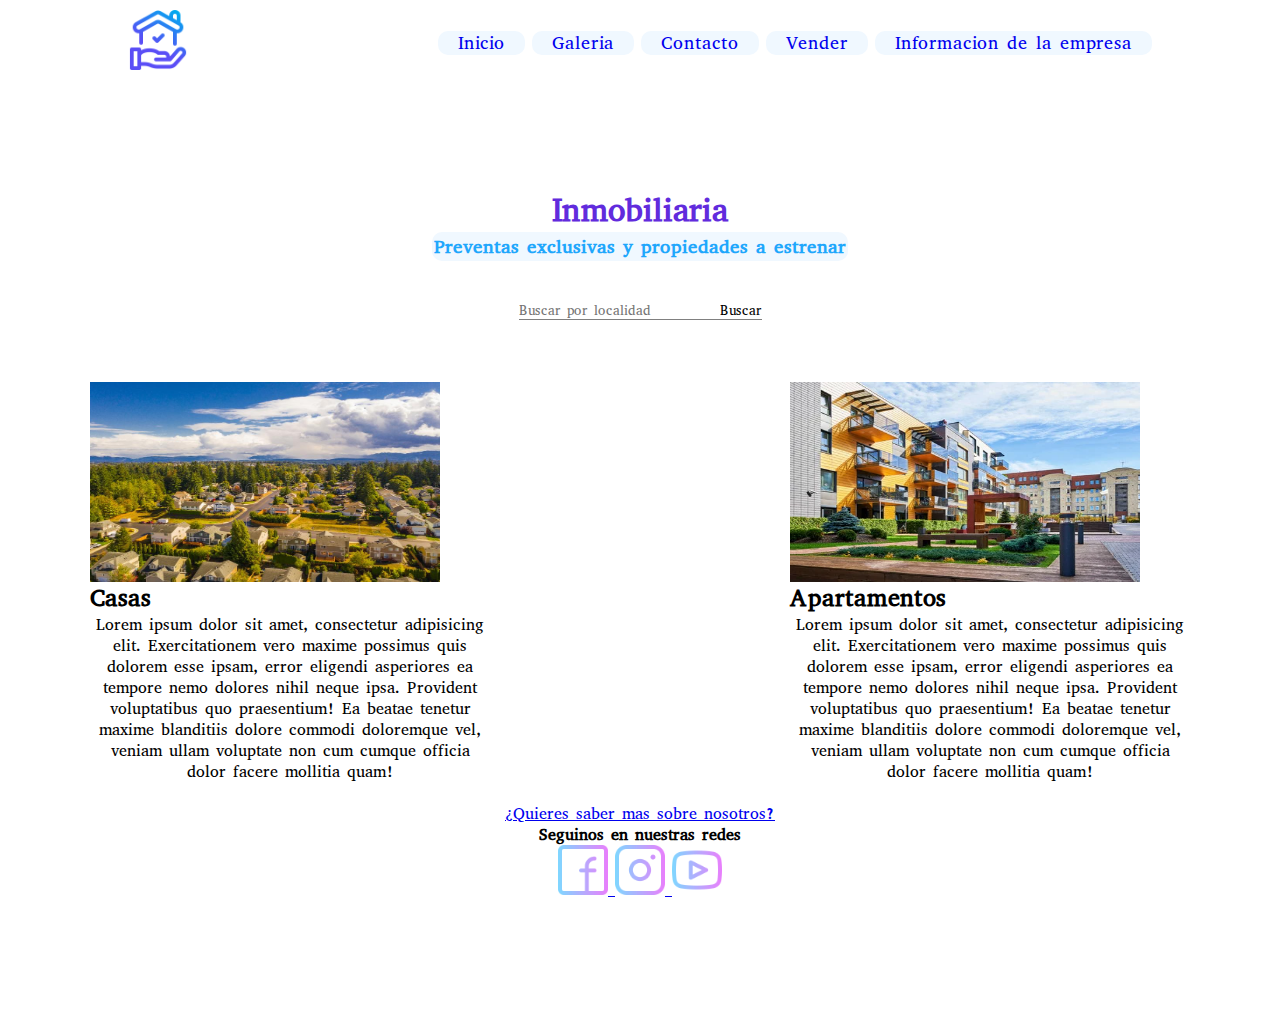
==== index.html @ edf4d6e3 "cambios en la galeria" ====
<!DOCTYPE html>
<html lang="en">

<head>
    <meta charset="UTF-8">
    <meta http-equiv="X-UA-Compatible" content="IE=edge">
    <meta name="viewport" content="width=device-width, initial-scale=1.0">
    <title>Inicio | Inmobiliaria</title>
    <link rel="shrtcut icon" href="./assets/imagenes/hogar.png">
    <link rel="stylesheet" href="./css/style.css">
    <link rel="stylesheet" href="https://cdnjs.cloudflare.com/ajax/libs/animate.css/3.7.2/animate.min.css">
</head>

<body>
    <div class="box">
        <header>
            <div class="logo">
                <img src="./assets/imagenes/agencia-inmobiliaria.png" alt="Logo de la marca">
            </div>
            <nav>
                <ul class="navbar">
                    <li><a href="./index.html">Inicio</a></li>
                    <li><a href="./pages/galeria.html">Galeria</a></li>
                    <li><a href="./pages/contacto.html">Contacto</a></li>
                    <li><a href="./pages/vender.html">Vender</a></li>
                    <li><a href="./pages/informacion.html">Informacion de la empresa</a></li>
                </ul>
            </nav>
        </header>
        <br>
        <main class="wow zoomIn">
            <h1>Inmobiliaria</h1>
            <section class="contenedor">
                <h3 class="wow zoomIn">Preventas exclusivas y propiedades a estrenar</h3>
                <br>
                <form class="">
                    <input type="text" placeholder="Buscar por localidad">
                    <input type="submit" value="Buscar">
                </form>
            </section>

            <section id="tarjetas">
                <div class="card">
                    <img src="./assets/imagenes/barrio.jpg" alt="Imagen de casas">
                    <h2>Casas</h2>
                    <p>Lorem ipsum dolor sit amet, consectetur adipisicing elit. Exercitationem vero maxime possimus
                        quis
                        dolorem esse ipsam, error eligendi asperiores ea tempore nemo dolores nihil neque ipsa.
                        Provident
                        voluptatibus quo praesentium! Ea beatae tenetur maxime blanditiis dolore commodi doloremque vel,
                        veniam ullam voluptate non cum cumque officia dolor facere mollitia quam!</p>
                </div>
                <br>
                <div class="card">
                    <img src="./assets/imagenes/complejoApartamentos.webp" alt="Imagen de edificio">
                    <h2>Apartamentos</h2>
                    <p>Lorem ipsum dolor sit amet, consectetur adipisicing elit. Exercitationem vero maxime possimus
                        quis
                        dolorem esse ipsam, error eligendi asperiores ea tempore nemo dolores nihil neque ipsa.
                        Provident
                        voluptatibus quo praesentium! Ea beatae tenetur maxime blanditiis dolore commodi doloremque vel,
                        veniam ullam voluptate non cum cumque officia dolor facere mollitia quam!</p>
                </div>
            </section>

        </main>

        <footer class="wow zoomIn">
            <section>
                <p><a href="./pages/informacion.html#informacion">¿Quieres saber mas sobre nosotros?</a></p>
                <h4>Seguinos en nuestras redes</h4>
                <div>
                    <a href="https://www.facebook.com/">
                        <img src="./assets/imagenes/facebook.png" width="50" alt="facebook logo">
                    </a>
                    <a href="https://www.instagram.com/">
                        <img src="./assets/imagenes/instagram.png" width="50" alt="instagram logo">
                    </a>
                    <a href="https://www.youtube.com/">
                        <img src="./assets/imagenes/youtube.png" width="50" alt="youtube logo">
                    </a>
                </div>
            </section>
        </footer>
    </div>

    <script src="./js/wow.min.js"></script>
    <script>new WOW().init();</script>
</body>

</html>
---- css/style.css ----
@import url('https://fonts.googleapis.com/css2?family=Abyssinica+SIL&display=swap');

* {
    box-sizing: border-box;
    margin: 0;
    padding: 0;
    font-family: 'Abyssinica SIL', sans-serif;
}

.box {
    width: 100%;
    display: grid;
    grid-template-areas: "encabezado     encabezado"
        "seccion        seccion"
        "pie            pie";
    grid-template-columns: 1fr;
    grid-template-rows: 1fr 10fr 1fr;
}

header {
    grid-area: encabezado;
    display: flex;
    justify-content: space-between;
    align-items: center;
    height: 85px;
    width: 100%;
    padding: 5px 10%;
}

header .logo {
    cursor: pointer;
}

header .logo img {
    height: 60px;
    width: auto;
    transition: all 05;
}

header .logo img:hover {
    transform: scale(1.2);
}

header .navbar {
    list-style: none;
}

header .navbar li {
    font-size: 18px;
    background-color: aliceblue;
    border-radius: 10px;
    font-family: 'Abyssinica SIL', sans-serif;
    display: inline-block;
    padding: 0 20px;
}

header .navbar li:hover {
    transform: scale(1.1);
    background-image: radial-gradient(lightblue, white);
}

header .navbar a {
    font-size: 500;
    text-decoration: none;
}

header .navbar li a:hover {
    color: black;
}

body {
    display: flex;
    background-image: url(../assets/imagenes/parque.jpg);
    background-size: 100%;
    background-repeat: no-repeat;
}

h1 {
    color: rgb(97, 43, 221);
}

h3 {
    background-color: aliceblue;
    border-radius: 10px;
    color: rgb(31, 167, 252);
    padding: 2px;
}

main {
    grid-area: seccion;
    display: flex;
    flex-direction: column;
    justify-content: center;
    align-items: center;
    height: 100%;
}

#tarjetas {
    display: flex;
    align-items: center;
    height: 500px;
    overflow: auto;
}

main section .card {
    display: flex;
    flex-direction: column;
    text-align: center;
    width: 400px;
    margin-left: 150px;
    margin-right: 150px;
    background: none;
    color: black;
}

section .card img {
    display: flex;
    align-items: center;
    width: 350px;
    height: 200px;
}

section .card h2 {
    text-align: left;
}

.contenedor {
    display: flex;
    flex-direction: column;
    align-items: center;
    width: 600px;
    height: 100px;
}

form {
    display: flex;
    justify-content: center;
    padding: 20px;
}

form input {
    background: none;
    border: none;
    outline: 0px;
    border-bottom: 1px solid grey;
}

form input:focus {
    color: white;
    border-bottom: 3px solid white;
    transition: all 0.3s ease;
}

.text-a textarea {
    background: none;
    border: none;
    outline: 0px;
    border: 1px solid grey;
}

.text-a label {
    margin-top: 0%;
}

.text-a textarea:focus {
    color: white;
    border: 3px solid white;
    transition: all 0.3s ease;

}

footer {
    grid-area: pie;
    list-style: none;
    text-align: center;
    justify-content: space-evenly;
    position: absolute;
    bottom: 0px;
    width: 100%;
}

.t-vender {
    text-align: center;
}

.t-contacto {
    text-align: center;
}

#informacion {
    margin: 5%;
    height: 700px;
    display: flex;
    flex-direction: column;
    align-items: center;
    justify-content: flex-start;
    overflow: auto;
}

.ubicacion {
    margin: 1%;
}
.card{
    width: 600px;
}

@media screen and (max-width: 1024px) {
    .box {
        grid-template-areas: "encabezado"
            "seccion"
            "pie";
        grid-template-columns: 1fr;
        grid-template-rows: 1fr 10fr 1fr;
    }

    body {
        background-image: url(../assets/imagenes/fondotablet.jpg);
        background-size: cover;
        height: 100%;
        position: relative;
        min-height: 100vh;
    }

    header {
        display: flex;
        flex-direction: column;
        align-items: center;
    }

    header .navbar {
        display: flex;
        width: 100%;
    }

    header .navbar li {
        display: flex;
        align-items: center;
        justify-content: center;
        margin: 1%;
    }

    section .card h2 {
        text-align: center;
    }

    form {
        display: flex;
        align-items: flex-start;
    }

    .contenedor {
        display: flex;
        flex-direction: column;
        align-items: center;
    }

    #tarjetas {
        display: flex;
        flex-direction: column;

    }

    .galeria {
        margin-left: 10%;
    }

    .t-galeria {
        margin-top: 5%;
    }

    .t-vender {
        text-align: center;
    }

    .t-contacto {
        text-align: center;
    }


    footer {
        display: flex;
        list-style: none;
        text-align: center;
        justify-content: space-evenly;
        margin-top: auto;
    }

}

@media screen and (max-width: 720px) {
    .box {
        grid-template-areas: "encabezado"
            "seccion"
            "pie";
        grid-template-columns: 1fr;
        grid-template-rows: 1fr 10fr 1fr;
    }

    body {
        background-image: url(../assets/imagenes/fondotablet.jpg);
        background-size: cover;
        height: 100%;
        position: relative;
        min-height: 100vh;
    }

    header {
        display: flex;
        flex-direction: column;
        align-items: center;
    }

    header .navbar {
        display: flex;
        width: 100%;
    }

    header .navbar li {
        display: flex;
        align-items: center;
        justify-content: center;
        margin: 1%;
    }

    section .card h2 {
        text-align: center;
    }

    form {
        display: flex;
        align-items: flex-start;
    }

    .contenedor {
        display: flex;
        flex-direction: column;
        align-items: center;
    }

    #tarjetas {
        display: flex;
        flex-direction: column;

    }

    .carousel-inner {
        width: 700px;
        height: auto;
    }

    .galeria {
        margin-left: 10%;
    }

    .t-galeria {
        margin-top: 5%;
    }

    .t-vender {
        text-align: center;
    }

    .t-contacto {
        text-align: center;
    }


    footer {
        display: flex;
        list-style: none;
        text-align: center;
        justify-content: space-evenly;
        margin-top: auto;
    }

}
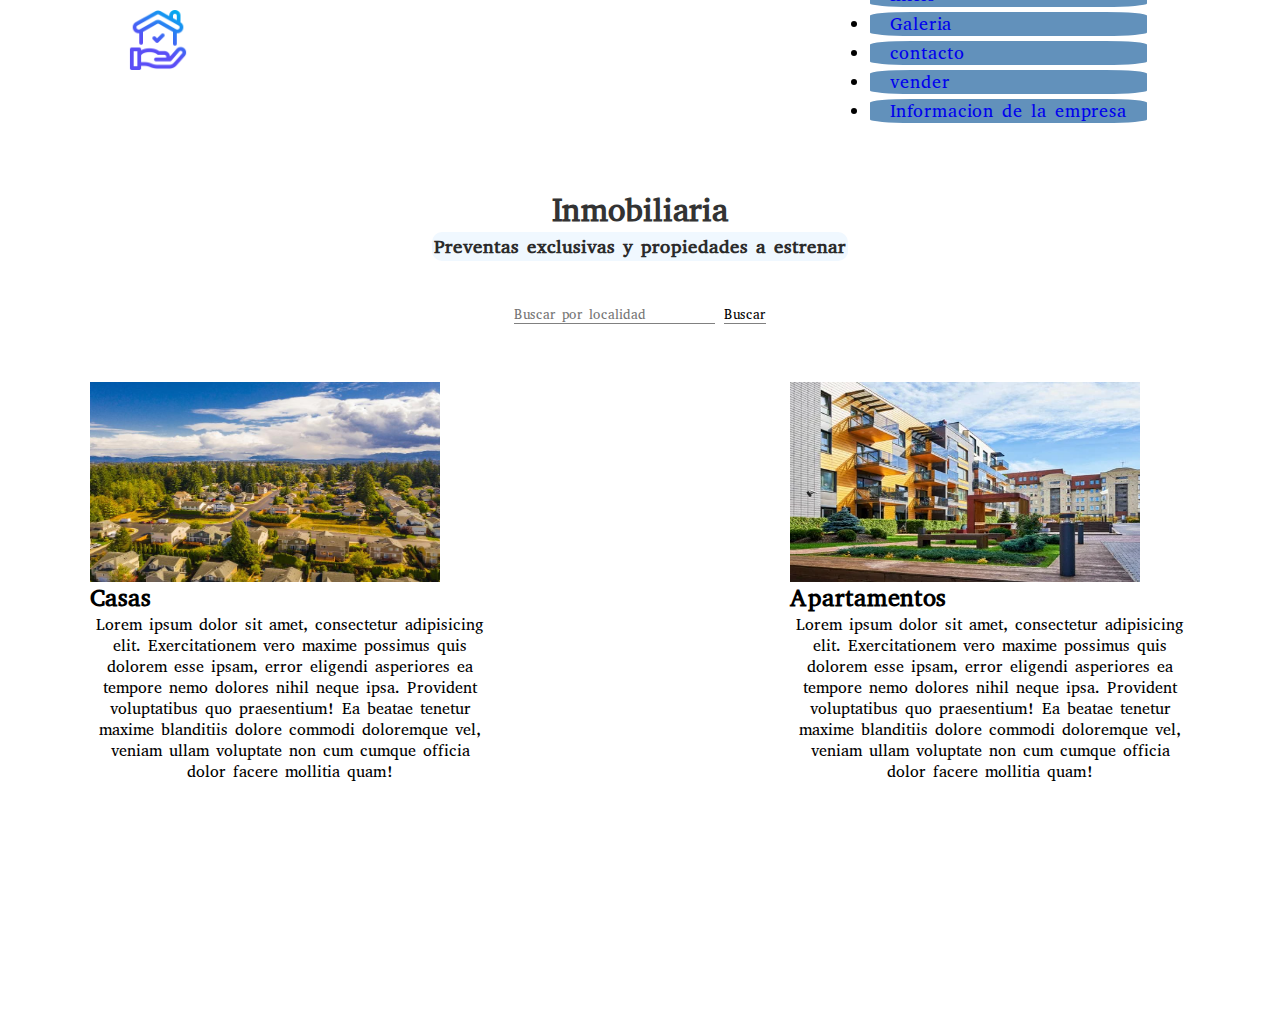
==== commit 706ce194: "boostrap navbar" ====
--- a/index.html
+++ b/index.html
@@ -2,90 +2,114 @@
 <html lang="en">
 
 <head>
-    <meta charset="UTF-8">
-    <meta http-equiv="X-UA-Compatible" content="IE=edge">
-    <meta name="viewport" content="width=device-width, initial-scale=1.0">
-    <title>Inicio | Inmobiliaria</title>
-    <link rel="shrtcut icon" href="./assets/imagenes/hogar.png">
-    <link rel="stylesheet" href="./css/style.css">
-    <link rel="stylesheet" href="https://cdnjs.cloudflare.com/ajax/libs/animate.css/3.7.2/animate.min.css">
+  <meta charset="UTF-8">
+  <meta http-equiv="X-UA-Compatible" content="IE=edge">
+  <meta name="viewport" content="width=device-width, initial-scale=1.0">
+  <title>Inicio | Inmobiliaria</title>
+  <link rel="shrtcut icon" href="./assets/imagenes/hogar.png">
+  <link href="https://cdn.jsdelivr.net/npm/bootstrap@5.2.2/dist/css/bootstrap.min.css" rel="stylesheet"
+    integrity="sha384-Zenh87qX5JnK2Jl0vWa8Ck2rdkQ2Bzep5IDxbcnCeuOxjzrPF/et3URy9Bv1WTRi" crossorigin="anonymous">
+  <link rel="stylesheet" href="https://cdnjs.cloudflare.com/ajax/libs/animate.css/3.7.2/animate.min.css">
+  <link rel="stylesheet" href="./css/style.css">
+
 </head>
 
 <body>
-    <div class="box">
-        <header>
-            <div class="logo">
-                <img src="./assets/imagenes/agencia-inmobiliaria.png" alt="Logo de la marca">
-            </div>
-            <nav>
-                <ul class="navbar">
-                    <li><a href="./index.html">Inicio</a></li>
-                    <li><a href="./pages/galeria.html">Galeria</a></li>
-                    <li><a href="./pages/contacto.html">Contacto</a></li>
-                    <li><a href="./pages/vender.html">Vender</a></li>
-                    <li><a href="./pages/informacion.html">Informacion de la empresa</a></li>
-                </ul>
-            </nav>
-        </header>
+  <div class="box">
+    <header>
+      <div class="logo">
+        <img src="./assets/imagenes/agencia-inmobiliaria.png" alt="Logo de la marca">
+      </div>
+      <nav class="navbar navbar-expand-lg">
+        <div class="container-fluid">
+          <button class="navbar-toggler" type="button" data-bs-toggle="collapse" data-bs-target="#navbarNav"
+            aria-controls="navbarNav" aria-expanded="false" aria-label="Toggle navigation">
+            <span class="navbar-toggler-icon"></span>
+          </button>
+          <div class="collapse navbar-collapse" id="navbarNav">
+            <ul class="navbar-nav">
+              <li class="nav-item">
+                <a class="nav-link active" aria-current="page" href="./index.html">Inicio</a>
+              </li>
+              <li class="nav-item">
+                <a class="nav-link" href="./pages/galeria.html">Galeria</a>
+              </li>
+              <li class="nav-item">
+                <a class="nav-link" href="./pages/contacto.html">contacto</a>
+              </li>
+              <li class="nav-item">
+                <a class="nav-link" href="./pages/vender.html">vender</a>
+              </li>
+              <li class="nav-item">
+                <a class="nav-link" href="./pages/informacion.html">Informacion de la empresa</a>
+              </li>
+            </ul>
+          </div>
+        </div>
+      </nav>
+    </header>
+    <br>
+    <main class="wow zoomIn">
+      <h1>Inmobiliaria</h1>
+      <section class="contenedor">
+        <h3 class="wow zoomIn">Preventas exclusivas y propiedades a estrenar</h3>
         <br>
-        <main class="wow zoomIn">
-            <h1>Inmobiliaria</h1>
-            <section class="contenedor">
-                <h3 class="wow zoomIn">Preventas exclusivas y propiedades a estrenar</h3>
-                <br>
-                <form class="">
-                    <input type="text" placeholder="Buscar por localidad">
-                    <input type="submit" value="Buscar">
-                </form>
-            </section>
+        <form class="">
+          <input type="text" placeholder="Buscar por localidad">
+          <input type="submit" value="Buscar">
+        </form>
+      </section>
 
-            <section id="tarjetas">
-                <div class="card">
-                    <img src="./assets/imagenes/barrio.jpg" alt="Imagen de casas">
-                    <h2>Casas</h2>
-                    <p>Lorem ipsum dolor sit amet, consectetur adipisicing elit. Exercitationem vero maxime possimus
-                        quis
-                        dolorem esse ipsam, error eligendi asperiores ea tempore nemo dolores nihil neque ipsa.
-                        Provident
-                        voluptatibus quo praesentium! Ea beatae tenetur maxime blanditiis dolore commodi doloremque vel,
-                        veniam ullam voluptate non cum cumque officia dolor facere mollitia quam!</p>
-                </div>
-                <br>
-                <div class="card">
-                    <img src="./assets/imagenes/complejoApartamentos.webp" alt="Imagen de edificio">
-                    <h2>Apartamentos</h2>
-                    <p>Lorem ipsum dolor sit amet, consectetur adipisicing elit. Exercitationem vero maxime possimus
-                        quis
-                        dolorem esse ipsam, error eligendi asperiores ea tempore nemo dolores nihil neque ipsa.
-                        Provident
-                        voluptatibus quo praesentium! Ea beatae tenetur maxime blanditiis dolore commodi doloremque vel,
-                        veniam ullam voluptate non cum cumque officia dolor facere mollitia quam!</p>
-                </div>
-            </section>
+      <section id="tarjetas">
+        <div class="card">
+          <img src="./assets/imagenes/barrio.jpg" alt="Imagen de casas">
+          <h2>Casas</h2>
+          <p>Lorem ipsum dolor sit amet, consectetur adipisicing elit. Exercitationem vero maxime possimus
+            quis
+            dolorem esse ipsam, error eligendi asperiores ea tempore nemo dolores nihil neque ipsa.
+            Provident
+            voluptatibus quo praesentium! Ea beatae tenetur maxime blanditiis dolore commodi doloremque vel,
+            veniam ullam voluptate non cum cumque officia dolor facere mollitia quam!</p>
+        </div>
+        <br>
+        <div class="card">
+          <img src="./assets/imagenes/complejoApartamentos.webp" alt="Imagen de edificio">
+          <h2>Apartamentos</h2>
+          <p>Lorem ipsum dolor sit amet, consectetur adipisicing elit. Exercitationem vero maxime possimus
+            quis
+            dolorem esse ipsam, error eligendi asperiores ea tempore nemo dolores nihil neque ipsa.
+            Provident
+            voluptatibus quo praesentium! Ea beatae tenetur maxime blanditiis dolore commodi doloremque vel,
+            veniam ullam voluptate non cum cumque officia dolor facere mollitia quam!</p>
+        </div>
+      </section>
 
-        </main>
+    </main>
 
-        <footer class="wow zoomIn">
-            <section>
-                <p><a href="./pages/informacion.html#informacion">¿Quieres saber mas sobre nosotros?</a></p>
-                <h4>Seguinos en nuestras redes</h4>
-                <div>
-                    <a href="https://www.facebook.com/">
-                        <img src="./assets/imagenes/facebook.png" width="50" alt="facebook logo">
-                    </a>
-                    <a href="https://www.instagram.com/">
-                        <img src="./assets/imagenes/instagram.png" width="50" alt="instagram logo">
-                    </a>
-                    <a href="https://www.youtube.com/">
-                        <img src="./assets/imagenes/youtube.png" width="50" alt="youtube logo">
-                    </a>
-                </div>
-            </section>
-        </footer>
-    </div>
+    <footer class="wow zoomIn">
+      <section class="redes">
+        <p><a href="./pages/informacion.html#informacion">¿Quieres saber mas sobre nosotros?</a></p>
+        <h4>Seguinos en nuestras redes</h4>
+        <div>
+          <a href="https://www.facebook.com/">
+            <img src="./assets/imagenes/facebook.png" width="50" alt="facebook logo">
+          </a>
+          <a href="https://www.instagram.com/">
+            <img src="./assets/imagenes/instagram.png" width="50" alt="instagram logo">
+          </a>
+          <a href="https://www.youtube.com/">
+            <img src="./assets/imagenes/youtube.png" width="50" alt="youtube logo">
+          </a>
+        </div>
+      </section>
+    </footer>
+  </div>
 
-    <script src="./js/wow.min.js"></script>
-    <script>new WOW().init();</script>
+  <script src="./js/wow.min.js"></script>
+  <script>new WOW().init();</script>
+  <script src="https://cdn.jsdelivr.net/npm/bootstrap@5.2.2/dist/js/bootstrap.bundle.min.js"
+    integrity="sha384-OERcA2EqjJCMA+/3y+gxIOqMEjwtxJY7qPCqsdltbNJuaOe923+mo//f6V8Qbsw3"
+    crossorigin="anonymous"></script>
 </body>
 
 </html>--- a/css/style.css
+++ b/css/style.css
@@ -43,14 +43,15 @@
 
 header .navbar {
     list-style: none;
+    background: none;
 }
 
 header .navbar li {
     font-size: 18px;
-    background-color: aliceblue;
-    border-radius: 10px;
+    background-color: rgb(98, 145, 187);
+    border-radius: 15%;
     font-family: 'Abyssinica SIL', sans-serif;
-    display: inline-block;
+    margin: 5px;
     padding: 0 20px;
 }
 
@@ -73,16 +74,17 @@
     background-image: url(../assets/imagenes/parque.jpg);
     background-size: 100%;
     background-repeat: no-repeat;
+    position: relative;
 }
 
 h1 {
-    color: rgb(97, 43, 221);
+    color: rgb(51, 51, 51);
 }
 
 h3 {
     background-color: aliceblue;
     border-radius: 10px;
-    color: rgb(31, 167, 252);
+    color: rgb(43, 43, 43);
     padding: 2px;
 }
 
@@ -133,6 +135,7 @@
 }
 
 form {
+    color: black;
     display: flex;
     justify-content: center;
     padding: 20px;
@@ -142,31 +145,43 @@
     background: none;
     border: none;
     outline: 0px;
+    margin: 2%;
     border-bottom: 1px solid grey;
 }
 
 form input:focus {
-    color: white;
+    color: rgb(41, 41, 41);
     border-bottom: 3px solid white;
     transition: all 0.3s ease;
 }
 
-.text-a textarea {
-    background: none;
-    border: none;
-    outline: 0px;
-    border: 1px solid grey;
-}
-
-.text-a label {
+.text-a {
+    background-color: rgb(145, 143, 143);
+    padding: 1em;
+    margin: 1em;
+    border-radius: 10px;
+    border: 2px solid transparent;
+    outline: none;
+    transition: all 0.2s;
+    opacity: 0.3;
+}
+
+.text-a:focus {
+    cursor: pointer;
+    background-color: rgb(218, 218, 218);
+
+}
+
+.text-a:focus {
+    cursor: text;
+    color: rgb(41, 41, 41);
+    background-color: white;
+    border-color: rgb(41, 41, 41);
+    opacity: 0.6;
+}
+
+.text-a .text-a label {
     margin-top: 0%;
-}
-
-.text-a textarea:focus {
-    color: white;
-    border: 3px solid white;
-    transition: all 0.3s ease;
-
 }
 
 footer {
@@ -200,7 +215,8 @@
 .ubicacion {
     margin: 1%;
 }
-.card{
+
+.card {
     width: 600px;
 }
 
@@ -244,6 +260,7 @@
     }
 
     form {
+        color:rgb(219, 218, 218) ;
         display: flex;
         align-items: flex-start;
     }
@@ -252,6 +269,7 @@
         display: flex;
         flex-direction: column;
         align-items: center;
+        margin: 3%;
     }
 
     #tarjetas {
@@ -270,10 +288,12 @@
 
     .t-vender {
         text-align: center;
+        margin-top: 5%;
     }
 
     .t-contacto {
         text-align: center;
+        margin-top: 7%;
     }
 
 
@@ -281,8 +301,9 @@
         display: flex;
         list-style: none;
         text-align: center;
-        justify-content: space-evenly;
+        justify-content: center;
         margin-top: auto;
+
     }
 
 }
@@ -321,26 +342,34 @@
         justify-content: center;
         margin: 1%;
     }
-
+    header .navbar ul{
+        background: rgba(207, 207, 207 .5);
+    }
+  
     section .card h2 {
         text-align: center;
     }
 
     form {
+        color: rgb(219, 218, 218);
         display: flex;
         align-items: flex-start;
     }
 
+    input{
+        margin: 2px;
+    }
+
     .contenedor {
         display: flex;
         flex-direction: column;
         align-items: center;
+        margin: 3%;
     }
 
     #tarjetas {
         display: flex;
         flex-direction: column;
-
     }
 
     .carousel-inner {
@@ -362,15 +391,16 @@
 
     .t-contacto {
         text-align: center;
-    }
-
+
+    }
 
     footer {
         display: flex;
         list-style: none;
         text-align: center;
-        justify-content: space-evenly;
         margin-top: auto;
-    }
-
+        position: absolute;
+        bottom: 0%;
+        width: 100%;
+    }
 }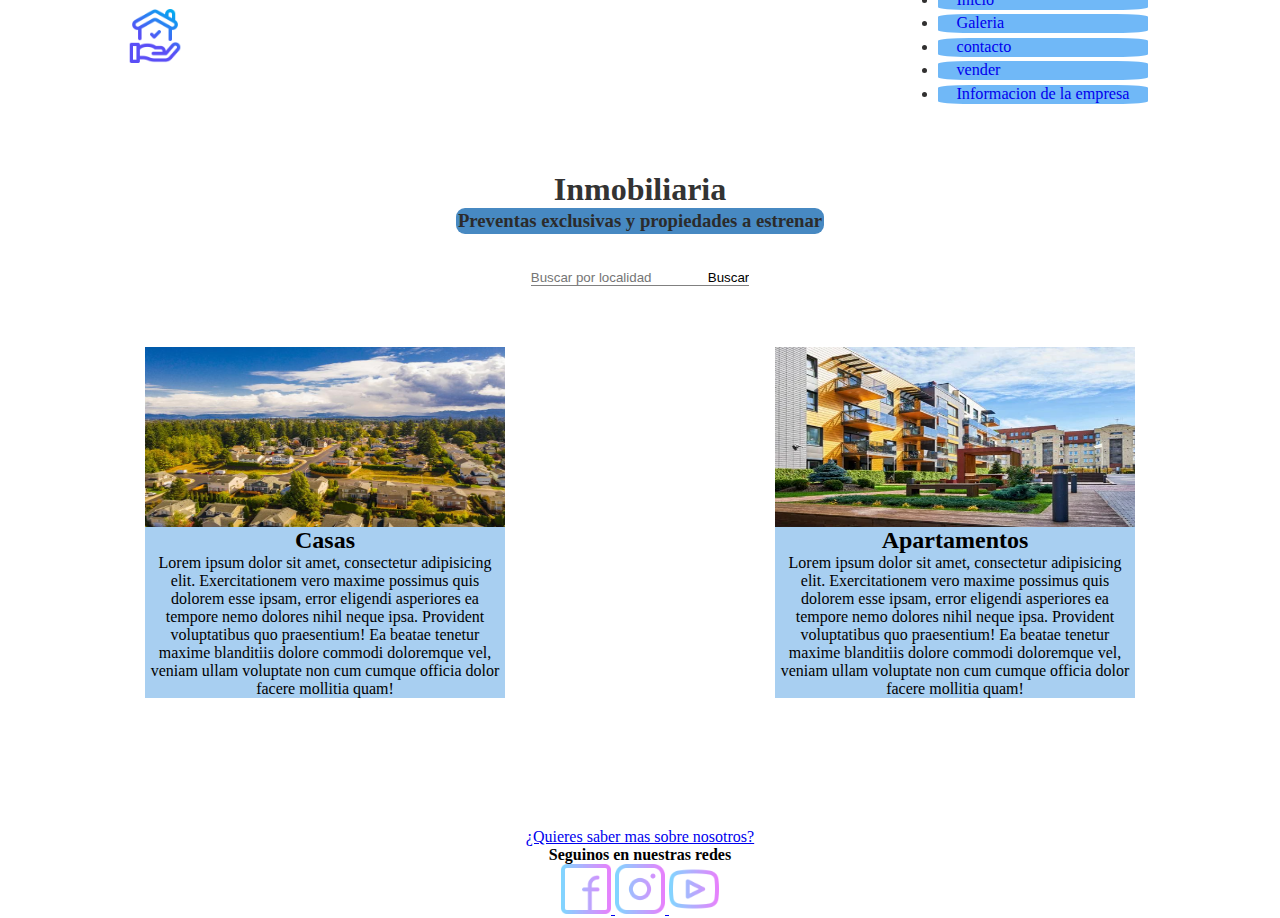
==== commit b7e4711a: "implemente sass" ====
--- a/index.html
+++ b/index.html
@@ -10,7 +10,7 @@
   <link href="https://cdn.jsdelivr.net/npm/bootstrap@5.2.2/dist/css/bootstrap.min.css" rel="stylesheet"
     integrity="sha384-Zenh87qX5JnK2Jl0vWa8Ck2rdkQ2Bzep5IDxbcnCeuOxjzrPF/et3URy9Bv1WTRi" crossorigin="anonymous">
   <link rel="stylesheet" href="https://cdnjs.cloudflare.com/ajax/libs/animate.css/3.7.2/animate.min.css">
-  <link rel="stylesheet" href="./css/style.css">
+  <link rel="stylesheet" href="./scss/style.css">
 
 </head>
 
@@ -60,7 +60,7 @@
         </form>
       </section>
 
-      <section id="tarjetas">
+      <section class="tarjetas">
         <div class="card">
           <img src="./assets/imagenes/barrio.jpg" alt="Imagen de casas">
           <h2>Casas</h2>
--- a/scss/style.css
+++ b/scss/style.css
@@ -0,0 +1,342 @@
+* {
+  margin: 0;
+  padding: 0;
+  box-sizing: border-box;
+}
+
+.box {
+  width: 100%;
+  display: grid;
+  grid-template-areas: "encabezado encabezado" "seccion    seccion" "pie         pie";
+  grid-template-columns: 1fr;
+  grid-template-rows: 1fr 10fr 1fr;
+}
+
+body {
+  display: flex;
+  background-image: url(../assets/imagenes/parque.jpg);
+  background-size: 100%;
+  background-repeat: no-repeat;
+  position: relative;
+}
+body header {
+  grid-area: encabezado;
+  display: flex;
+  justify-content: space-between;
+  align-items: center;
+  height: 8.5vh;
+  width: 100%;
+  padding: 0.5vh 10%;
+}
+body header .logo {
+  cursor: pointer;
+}
+body header img {
+  height: 6vh;
+  width: auto;
+  transition: all 5;
+}
+body header img:hover {
+  transform: scale(1.2);
+}
+body header .navbar {
+  list-style: none;
+  background: none;
+}
+body header li {
+  font-size: 1.8vh;
+  background-color: rgb(112, 184, 247);
+  color: rgb(49, 48, 48);
+  border-radius: 15%;
+  font-family: "abyssinica SIL", sasn-serif;
+  margin: 0.5vh;
+  padding: 0 2vh;
+}
+body header li:hover {
+  transform: scale(1.1);
+  background-image: radial-gradient(lightblue, white);
+}
+body header a {
+  font-size: 500;
+  text-decoration: none;
+}
+body header a:hover {
+  color: black;
+}
+body main {
+  grid-area: seccion;
+  display: flex;
+  flex-direction: column;
+  justify-content: center;
+  align-items: center;
+  height: 100%;
+}
+body main .tarjetas {
+  display: flex;
+  align-items: center;
+  height: 50vh;
+  overflow: auto;
+}
+body main .card {
+  display: flex;
+  flex-direction: column;
+  text-align: center;
+  width: 40vh;
+  margin-left: 15vh;
+  margin-right: 15vh;
+  background: none;
+  color: black;
+  outline: 0px;
+  border: none;
+  background-color: rgb(168, 207, 241);
+}
+body main img {
+  display: flex;
+  align-items: center;
+  width: 100%;
+  height: 20vh;
+}
+body main h1 {
+  color: rgb(51, 51, 51);
+}
+body main h3 {
+  background-color: rgb(71, 137, 194);
+  border-radius: 1vh;
+  color: rgb(43, 43, 43);
+  padding: 2px;
+}
+body main h2 {
+  text-align: center;
+}
+body main .contenedor {
+  display: flex;
+  flex-direction: column;
+  align-items: center;
+  width: 60vh;
+  height: 10vh;
+}
+body main form {
+  color: black;
+  display: flex;
+  justify-content: center;
+  padding: 2vh;
+}
+body main input {
+  background: none;
+  border: none;
+  outline: 0px;
+  margin-bottom: 8%;
+  border-bottom: 1px solid grey;
+}
+body main .enviar {
+  border: 3px solid rgb(71, 137, 194);
+  background-color: rgb(112, 184, 247);
+  border-radius: 1vh;
+}
+body main .enviar {
+  margin-left: 80%;
+}
+body main input:focus {
+  color: rgb(41, 41, 41);
+  border-bottom: 3px solid white;
+  transition: all 0.3s ease;
+}
+body main .text-a {
+  background-color: rgb(145, 143, 143);
+  padding: 1em;
+  margin: 1em;
+  border-radius: 1vh;
+  border: 2px solid transparent;
+  outline: none;
+  transition: all 0.2s;
+  opacity: 0.3;
+}
+body main .text-a label {
+  margin-top: 0%;
+}
+body main .text-a:focus {
+  cursor: text;
+  color: rgb(41, 41, 41);
+  background-color: white;
+  border-color: rgb(41, 41, 41);
+  opacity: 0.6;
+}
+body main .informacion {
+  display: flex;
+  flex-direction: column;
+  align-items: center;
+  justify-content: flex-start;
+  overflow: auto;
+  margin: 5%;
+  height: 70vh;
+}
+body main .ubicacion {
+  margin: 1%;
+}
+body main .t-vender {
+  text-align: center;
+}
+body main legend {
+  background-color: aliceblue;
+  border-radius: 1vh;
+}
+body main .t-contacto {
+  text-align: center;
+}
+body footer {
+  grid-area: pie;
+  list-style: none;
+  text-align: center;
+  justify-content: space-between;
+  position: absolute;
+  bottom: 0%;
+  width: 100%;
+  transition: 0.5s;
+}
+body footer:hover {
+  background-color: rgb(112, 184, 247);
+  border-top: 3px solid rgb(35, 82, 122);
+}
+
+@media screen and (max-width: 1024px) {
+  .box {
+    grid-template-areas: "encabezado   encabezado" "seccion  seccion" "pie   pie";
+    grid-template-columns: 1fr;
+    grid-template-rows: 1fr 10fr 1fr;
+  }
+  body {
+    background-image: url(../assets/imagenes/fondotablet.jpg);
+    background-size: cover;
+    height: 100%;
+    position: relative;
+    min-height: 100vh;
+  }
+  body header {
+    display: flex;
+    flex-direction: column;
+    align-items: center;
+  }
+  body header .navbar {
+    display: flex;
+    width: 100%;
+  }
+  body header li {
+    display: flex;
+    align-items: center;
+    justify-content: center;
+    margin: 1vh;
+  }
+  body h2 {
+    text-align: center;
+  }
+  body form {
+    color: rgb(219, 218, 218);
+    display: flex;
+    align-items: flex-start;
+  }
+  body label {
+    color: aliceblue;
+  }
+  body .contenedor {
+    display: flex;
+    flex-direction: column;
+    align-items: center;
+    margin: 3vh;
+  }
+  body .tarjetas {
+    display: flex;
+    flex-direction: column;
+  }
+  body .galeria {
+    margin-left: 4vh;
+  }
+  body .t-galeria {
+    margin-top: 4vh;
+  }
+  body .t-vender {
+    text-align: center;
+    margin-top: 5vh;
+  }
+  body .t-contacto {
+    text-align: center;
+    margin-top: 6vh;
+  }
+  body footer {
+    display: flex;
+    list-style: none;
+    text-align: center;
+    justify-content: center;
+    margin-top: auto;
+  }
+}
+@media screen and (max-width: 720px) {
+  .box {
+    grid-template-areas: "encabezado   encabezado" "seccion  seccion" "pie   pie";
+    grid-template-columns: 1fr;
+    grid-template-rows: 1fr 10fr 1fr;
+  }
+  body {
+    background-image: url(../assets/imagenes/fondotablet.jpg);
+    background-size: cover;
+    height: 100%;
+    position: relative;
+    min-height: 100vh;
+  }
+  body header {
+    display: flex;
+    flex-direction: column;
+    align-items: center;
+  }
+  body header .navbar {
+    display: flex;
+    width: 100%;
+  }
+  body header li {
+    display: flex;
+    align-items: center;
+    justify-content: center;
+    margin: 1vh;
+  }
+  body h2 {
+    text-align: center;
+  }
+  body form {
+    color: rgb(219, 218, 218);
+    display: flex;
+    align-items: flex-start;
+  }
+  body label {
+    color: aliceblue;
+  }
+  body .contenedor {
+    display: flex;
+    flex-direction: column;
+    align-items: center;
+    margin: 3vh;
+  }
+  body .tarjetas {
+    display: flex;
+    flex-direction: column;
+  }
+  body .galeria {
+    margin-left: 4vh;
+  }
+  body .t-galeria {
+    margin-top: 3vh;
+  }
+  body .t-vender {
+    text-align: center;
+    margin-top: 6vh;
+  }
+  body .t-contacto {
+    text-align: center;
+    margin-top: 6vh;
+  }
+  body footer {
+    display: flex;
+    list-style: none;
+    text-align: center;
+    justify-content: center;
+    margin-top: auto;
+  }
+}/*# sourceMappingURL=style.css.map */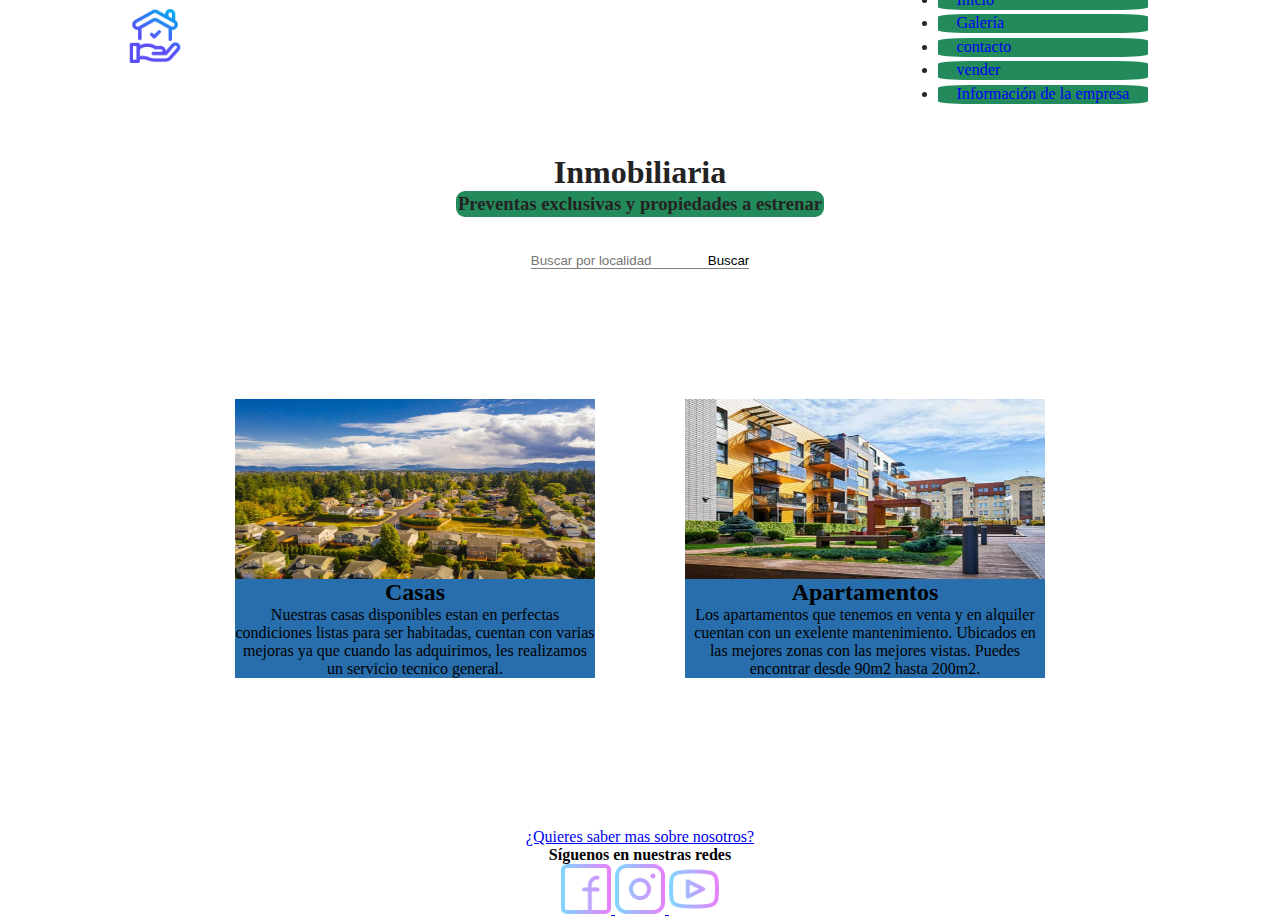
==== commit 30f86d15: "agrague sass" ====
--- a/index.html
+++ b/index.html
@@ -5,7 +5,9 @@
   <meta charset="UTF-8">
   <meta http-equiv="X-UA-Compatible" content="IE=edge">
   <meta name="viewport" content="width=device-width, initial-scale=1.0">
-  <title>Inicio | Inmobiliaria</title>
+  <meta name="description" content="Inmobiliaria La costa, Venta y alquiler de casas o apartamentos.">
+  <meta name="keywords" content="INMOBILIARIA, CASAS, APARTAMENTOS, VENTA, ALQUILER, LA COSTA">
+  <title>Inicio</title>
   <link rel="shrtcut icon" href="./assets/imagenes/hogar.png">
   <link href="https://cdn.jsdelivr.net/npm/bootstrap@5.2.2/dist/css/bootstrap.min.css" rel="stylesheet"
     integrity="sha384-Zenh87qX5JnK2Jl0vWa8Ck2rdkQ2Bzep5IDxbcnCeuOxjzrPF/et3URy9Bv1WTRi" crossorigin="anonymous">
@@ -20,6 +22,7 @@
       <div class="logo">
         <img src="./assets/imagenes/agencia-inmobiliaria.png" alt="Logo de la marca">
       </div>
+      <!--Barra de navegacion de bootstrap-->
       <nav class="navbar navbar-expand-lg">
         <div class="container-fluid">
           <button class="navbar-toggler" type="button" data-bs-toggle="collapse" data-bs-target="#navbarNav"
@@ -32,7 +35,7 @@
                 <a class="nav-link active" aria-current="page" href="./index.html">Inicio</a>
               </li>
               <li class="nav-item">
-                <a class="nav-link" href="./pages/galeria.html">Galeria</a>
+                <a class="nav-link" href="./pages/galeria.html">Galería</a>
               </li>
               <li class="nav-item">
                 <a class="nav-link" href="./pages/contacto.html">contacto</a>
@@ -41,7 +44,7 @@
                 <a class="nav-link" href="./pages/vender.html">vender</a>
               </li>
               <li class="nav-item">
-                <a class="nav-link" href="./pages/informacion.html">Informacion de la empresa</a>
+                <a class="nav-link" href="./pages/informacion.html">Información de la empresa</a>
               </li>
             </ul>
           </div>
@@ -64,23 +67,19 @@
         <div class="card">
           <img src="./assets/imagenes/barrio.jpg" alt="Imagen de casas">
           <h2>Casas</h2>
-          <p>Lorem ipsum dolor sit amet, consectetur adipisicing elit. Exercitationem vero maxime possimus
-            quis
-            dolorem esse ipsam, error eligendi asperiores ea tempore nemo dolores nihil neque ipsa.
-            Provident
-            voluptatibus quo praesentium! Ea beatae tenetur maxime blanditiis dolore commodi doloremque vel,
-            veniam ullam voluptate non cum cumque officia dolor facere mollitia quam!</p>
+          <p>Nuestras casas disponibles estan en perfectas condiciones
+            listas para ser habitadas, cuentan con varias mejoras ya que cuando las adquirimos, les realizamos un
+            servicio tecnico general.
+          </p>
         </div>
         <br>
         <div class="card">
           <img src="./assets/imagenes/complejoApartamentos.webp" alt="Imagen de edificio">
           <h2>Apartamentos</h2>
-          <p>Lorem ipsum dolor sit amet, consectetur adipisicing elit. Exercitationem vero maxime possimus
-            quis
-            dolorem esse ipsam, error eligendi asperiores ea tempore nemo dolores nihil neque ipsa.
-            Provident
-            voluptatibus quo praesentium! Ea beatae tenetur maxime blanditiis dolore commodi doloremque vel,
-            veniam ullam voluptate non cum cumque officia dolor facere mollitia quam!</p>
+          <p>Los apartamentos que tenemos en venta y en alquiler cuentan con un exelente mantenimiento.
+            Ubicados en las mejores zonas con las mejores vistas.
+            Puedes encontrar desde 90m2 hasta 200m2.
+          </p>
         </div>
       </section>
 
@@ -89,7 +88,7 @@
     <footer class="wow zoomIn">
       <section class="redes">
         <p><a href="./pages/informacion.html#informacion">¿Quieres saber mas sobre nosotros?</a></p>
-        <h4>Seguinos en nuestras redes</h4>
+        <h4>Síguenos en nuestras redes</h4>
         <div>
           <a href="https://www.facebook.com/">
             <img src="./assets/imagenes/facebook.png" width="50" alt="facebook logo">
--- a/scss/style.css
+++ b/scss/style.css
@@ -10,6 +10,7 @@
   grid-template-areas: "encabezado encabezado" "seccion    seccion" "pie         pie";
   grid-template-columns: 1fr;
   grid-template-rows: 1fr 10fr 1fr;
+  overflow-x: hidden;
 }
 
 body {
@@ -45,8 +46,8 @@
 }
 body header li {
   font-size: 1.8vh;
-  background-color: rgb(112, 184, 247);
-  color: rgb(49, 48, 48);
+  background-color: rgb(35, 139, 91);
+  color: rgb(36, 35, 35);
   border-radius: 15%;
   font-family: "abyssinica SIL", sasn-serif;
   margin: 0.5vh;
@@ -82,13 +83,13 @@
   flex-direction: column;
   text-align: center;
   width: 40vh;
-  margin-left: 15vh;
-  margin-right: 15vh;
+  margin-left: 5vh;
+  margin-right: 5vh;
   background: none;
   color: black;
   outline: 0px;
   border: none;
-  background-color: rgb(168, 207, 241);
+  background-color: rgb(40, 110, 172);
 }
 body main img {
   display: flex;
@@ -97,26 +98,19 @@
   height: 20vh;
 }
 body main h1 {
-  color: rgb(51, 51, 51);
+  color: rgb(36, 35, 35);
 }
 body main h3 {
-  background-color: rgb(71, 137, 194);
+  background-color: rgb(35, 139, 91);
   border-radius: 1vh;
-  color: rgb(43, 43, 43);
+  color: rgb(36, 35, 35);
   padding: 2px;
 }
 body main h2 {
   text-align: center;
 }
-body main .contenedor {
-  display: flex;
-  flex-direction: column;
-  align-items: center;
-  width: 60vh;
-  height: 10vh;
-}
 body main form {
-  color: black;
+  color: rgb(36, 35, 35);
   display: flex;
   justify-content: center;
   padding: 2vh;
@@ -129,16 +123,15 @@
   border-bottom: 1px solid grey;
 }
 body main .enviar {
-  border: 3px solid rgb(71, 137, 194);
-  background-color: rgb(112, 184, 247);
+  padding: 1vh;
+  border: 3px solid rgb(40, 110, 172);
+  background-color: rgb(35, 139, 91);
   border-radius: 1vh;
-}
-body main .enviar {
-  margin-left: 80%;
+  margin-left: 75%;
 }
 body main input:focus {
-  color: rgb(41, 41, 41);
-  border-bottom: 3px solid white;
+  color: rgb(36, 35, 35);
+  border-bottom: 3px solid rgb(40, 110, 172);
   transition: all 0.3s ease;
 }
 body main .text-a {
@@ -146,7 +139,7 @@
   padding: 1em;
   margin: 1em;
   border-radius: 1vh;
-  border: 2px solid transparent;
+  border: 2px solid black;
   outline: none;
   transition: all 0.2s;
   opacity: 0.3;
@@ -156,7 +149,7 @@
 }
 body main .text-a:focus {
   cursor: text;
-  color: rgb(41, 41, 41);
+  color: rgb(36, 35, 35);
   background-color: white;
   border-color: rgb(41, 41, 41);
   opacity: 0.6;
@@ -170,6 +163,12 @@
   margin: 5%;
   height: 70vh;
 }
+body main .informacion p {
+  font-size: 2vh;
+  color: black;
+  background-color: rgb(35, 139, 91);
+  border-radius: 1vh;
+}
 body main .ubicacion {
   margin: 1%;
 }
@@ -185,6 +184,7 @@
 }
 body footer {
   grid-area: pie;
+  background-color: none;
   list-style: none;
   text-align: center;
   justify-content: space-between;
@@ -194,8 +194,8 @@
   transition: 0.5s;
 }
 body footer:hover {
-  background-color: rgb(112, 184, 247);
-  border-top: 3px solid rgb(35, 82, 122);
+  background-color: rgb(35, 139, 91);
+  border-top: 3px solid rgb(40, 110, 172);
 }
 
 @media screen and (max-width: 1024px) {
@@ -210,6 +210,7 @@
     height: 100%;
     position: relative;
     min-height: 100vh;
+    overflow-x: hidden;
   }
   body header {
     display: flex;
@@ -226,23 +227,26 @@
     justify-content: center;
     margin: 1vh;
   }
+  body main {
+    grid-area: seccion;
+    display: flex;
+    flex-direction: column;
+    justify-content: center;
+    align-items: center;
+    height: 100%;
+    overflow-x: hidden;
+  }
   body h2 {
     text-align: center;
   }
   body form {
-    color: rgb(219, 218, 218);
+    color: aliceblue;
     display: flex;
     align-items: flex-start;
   }
   body label {
     color: aliceblue;
   }
-  body .contenedor {
-    display: flex;
-    flex-direction: column;
-    align-items: center;
-    margin: 3vh;
-  }
   body .tarjetas {
     display: flex;
     flex-direction: column;
@@ -262,16 +266,17 @@
     margin-top: 6vh;
   }
   body footer {
+    grid-area: pie;
     display: flex;
     list-style: none;
     text-align: center;
     justify-content: center;
-    margin-top: auto;
+    margin-top: 2vh;
   }
 }
 @media screen and (max-width: 720px) {
   .box {
-    grid-template-areas: "encabezado   encabezado" "seccion  seccion" "pie   pie";
+    grid-template-areas: "encabezado" "seccion" "pie";
     grid-template-columns: 1fr;
     grid-template-rows: 1fr 10fr 1fr;
   }
@@ -279,10 +284,93 @@
     background-image: url(../assets/imagenes/fondotablet.jpg);
     background-size: cover;
     height: 100%;
+    min-height: 100vh;
+    overflow-x: hidden;
+  }
+  body header {
+    grid-area: encabezado;
+    display: flex;
+    flex-direction: column;
+    align-items: center;
+  }
+  body header .navbar {
+    display: flex;
+    width: 100%;
+  }
+  body header .navbar:hover {
+    background-color: rgba(40, 111, 172, 0.753);
+    border-radius: 1vh;
+    z-index: 1;
+  }
+  body header li {
+    display: flex;
+    align-items: center;
+    justify-content: center;
+    margin: 1vh;
+    z-index: 1;
+  }
+  body main {
+    grid-area: seccion;
+    display: flex;
+    flex-direction: column;
+    justify-content: center;
+    align-items: center;
+    height: 100%;
+  }
+  body h2 {
+    text-align: center;
+  }
+  body form {
+    color: rgb(219, 218, 218);
+    display: flex;
+    align-items: flex-start;
+  }
+  body label {
+    color: aliceblue;
+  }
+  body .tarjetas {
+    display: flex;
+    flex-direction: column;
+  }
+  body .galeria {
+    margin-left: 4vh;
+  }
+  body .t-galeria {
+    margin-top: 3vh;
+  }
+  body .t-vender {
+    text-align: center;
+    margin-top: 6vh;
+  }
+  body .t-contacto {
+    text-align: center;
+    margin-top: 6vh;
+  }
+  body footer {
+    grid-area: pie;
+    display: flex;
+    list-style: none;
+    text-align: center;
+    justify-content: center;
+    margin-top: auto;
+  }
+}
+@media screen and (max-width: 480px) {
+  .box {
+    grid-template-areas: "encabezado" "seccion" "pie";
+    grid-template-columns: 1fr;
+    grid-template-rows: 1fr 10fr 1fr;
+  }
+  body {
+    background-image: url(../assets/imagenes/fondotablet.jpg);
+    background-size: cover;
+    height: 100%;
     position: relative;
     min-height: 100vh;
+    overflow-x: hidden;
   }
   body header {
+    grid-area: encabezado;
     display: flex;
     flex-direction: column;
     align-items: center;
@@ -296,6 +384,16 @@
     align-items: center;
     justify-content: center;
     margin: 1vh;
+    z-index: 10;
+  }
+  body main {
+    grid-area: seccion;
+    display: flex;
+    flex-direction: column;
+    justify-content: center;
+    align-items: center;
+    height: 100%;
+    overflow-x: hidden;
   }
   body h2 {
     text-align: center;
@@ -308,12 +406,6 @@
   body label {
     color: aliceblue;
   }
-  body .contenedor {
-    display: flex;
-    flex-direction: column;
-    align-items: center;
-    margin: 3vh;
-  }
   body .tarjetas {
     display: flex;
     flex-direction: column;
@@ -333,10 +425,13 @@
     margin-top: 6vh;
   }
   body footer {
+    grid-area: pie;
     display: flex;
     list-style: none;
     text-align: center;
     justify-content: center;
     margin-top: auto;
+    position: absolute;
+    bottom: 0%;
   }
 }/*# sourceMappingURL=style.css.map */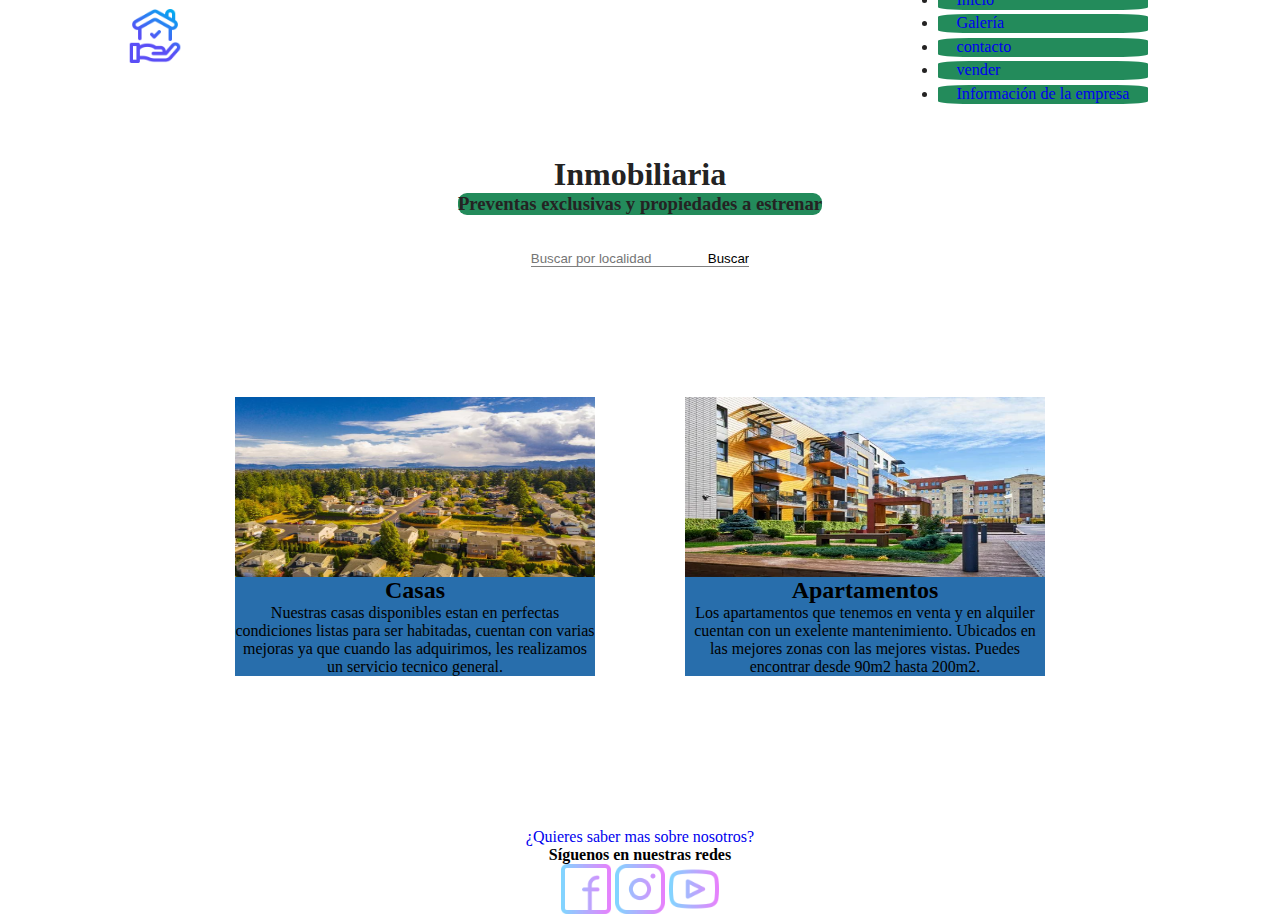
==== commit 95eeff9f: "ultima actualizacion antes de la 3ra preentrega" ====
--- a/index.html
+++ b/index.html
@@ -84,7 +84,8 @@
       </section>
 
     </main>
-
+    <br>
+    <br>
     <footer class="wow zoomIn">
       <section class="redes">
         <p><a href="./pages/informacion.html#informacion">¿Quieres saber mas sobre nosotros?</a></p>
--- a/scss/style.css
+++ b/scss/style.css
@@ -10,12 +10,12 @@
   grid-template-areas: "encabezado encabezado" "seccion    seccion" "pie         pie";
   grid-template-columns: 1fr;
   grid-template-rows: 1fr 10fr 1fr;
-  overflow-x: hidden;
 }
 
 body {
   display: flex;
   background-image: url(../assets/imagenes/parque.jpg);
+  background-size: cover;
   background-size: 100%;
   background-repeat: no-repeat;
   position: relative;
@@ -57,14 +57,15 @@
   transform: scale(1.1);
   background-image: radial-gradient(lightblue, white);
 }
-body header a {
+body a {
   font-size: 500;
   text-decoration: none;
 }
-body header a:hover {
+body a:hover {
   color: black;
 }
-body main {
+
+main {
   grid-area: seccion;
   display: flex;
   flex-direction: column;
@@ -72,13 +73,13 @@
   align-items: center;
   height: 100%;
 }
-body main .tarjetas {
+main .tarjetas {
   display: flex;
   align-items: center;
   height: 50vh;
   overflow: auto;
 }
-body main .card {
+main .card {
   display: flex;
   flex-direction: column;
   text-align: center;
@@ -91,50 +92,49 @@
   border: none;
   background-color: rgb(40, 110, 172);
 }
-body main img {
+main img {
   display: flex;
   align-items: center;
   width: 100%;
   height: 20vh;
 }
-body main h1 {
-  color: rgb(36, 35, 35);
-}
-body main h3 {
+main h1 {
+  color: rgb(36, 35, 35);
+}
+main h3 {
   background-color: rgb(35, 139, 91);
   border-radius: 1vh;
   color: rgb(36, 35, 35);
-  padding: 2px;
-}
-body main h2 {
+}
+main h2 {
   text-align: center;
 }
-body main form {
+main form {
   color: rgb(36, 35, 35);
   display: flex;
   justify-content: center;
   padding: 2vh;
 }
-body main input {
+main input {
   background: none;
   border: none;
   outline: 0px;
   margin-bottom: 8%;
   border-bottom: 1px solid grey;
 }
-body main .enviar {
+main .enviar {
   padding: 1vh;
   border: 3px solid rgb(40, 110, 172);
   background-color: rgb(35, 139, 91);
   border-radius: 1vh;
   margin-left: 75%;
 }
-body main input:focus {
+main input:focus {
   color: rgb(36, 35, 35);
   border-bottom: 3px solid rgb(40, 110, 172);
   transition: all 0.3s ease;
 }
-body main .text-a {
+main .text-a {
   background-color: rgb(145, 143, 143);
   padding: 1em;
   margin: 1em;
@@ -144,17 +144,17 @@
   transition: all 0.2s;
   opacity: 0.3;
 }
-body main .text-a label {
+main .text-a label {
   margin-top: 0%;
 }
-body main .text-a:focus {
+main .text-a:focus {
   cursor: text;
   color: rgb(36, 35, 35);
   background-color: white;
   border-color: rgb(41, 41, 41);
   opacity: 0.6;
 }
-body main .informacion {
+main .informacion {
   display: flex;
   flex-direction: column;
   align-items: center;
@@ -163,26 +163,27 @@
   margin: 5%;
   height: 70vh;
 }
-body main .informacion p {
+main .informacion p {
   font-size: 2vh;
   color: black;
   background-color: rgb(35, 139, 91);
   border-radius: 1vh;
 }
-body main .ubicacion {
+main .ubicacion {
   margin: 1%;
 }
-body main .t-vender {
+main .t-vender {
   text-align: center;
 }
-body main legend {
+main legend {
   background-color: aliceblue;
   border-radius: 1vh;
 }
-body main .t-contacto {
+main .t-contacto {
   text-align: center;
 }
-body footer {
+
+footer {
   grid-area: pie;
   background-color: none;
   list-style: none;
@@ -193,7 +194,8 @@
   width: 100%;
   transition: 0.5s;
 }
-body footer:hover {
+
+footer:hover {
   background-color: rgb(35, 139, 91);
   border-top: 3px solid rgb(40, 110, 172);
 }
@@ -206,11 +208,9 @@
   }
   body {
     background-image: url(../assets/imagenes/fondotablet.jpg);
-    background-size: cover;
     height: 100%;
     position: relative;
     min-height: 100vh;
-    overflow-x: hidden;
   }
   body header {
     display: flex;
@@ -221,57 +221,56 @@
     display: flex;
     width: 100%;
   }
+  body header ul {
+    margin-left: 7vh;
+  }
   body header li {
     display: flex;
     align-items: center;
     justify-content: center;
     margin: 1vh;
   }
-  body main {
+  main {
     grid-area: seccion;
     display: flex;
     flex-direction: column;
     justify-content: center;
     align-items: center;
     height: 100%;
-    overflow-x: hidden;
-  }
-  body h2 {
-    text-align: center;
-  }
-  body form {
+  }
+  h2 {
+    text-align: center;
+  }
+  form {
     color: aliceblue;
     display: flex;
     align-items: flex-start;
   }
-  body label {
+  label {
     color: aliceblue;
   }
-  body .tarjetas {
-    display: flex;
-    flex-direction: column;
-  }
-  body .galeria {
+  .tarjetas {
+    display: flex;
+    flex-direction: column;
+    margin-bottom: 2vh;
+  }
+  .galeria {
     margin-left: 4vh;
   }
-  body .t-galeria {
-    margin-top: 4vh;
-  }
-  body .t-vender {
+  .t-vender {
     text-align: center;
     margin-top: 5vh;
   }
-  body .t-contacto {
+  .t-contacto {
     text-align: center;
     margin-top: 6vh;
   }
-  body footer {
+  footer {
     grid-area: pie;
     display: flex;
     list-style: none;
     text-align: center;
     justify-content: center;
-    margin-top: 2vh;
   }
 }
 @media screen and (max-width: 720px) {
@@ -285,7 +284,6 @@
     background-size: cover;
     height: 100%;
     min-height: 100vh;
-    overflow-x: hidden;
   }
   body header {
     grid-area: encabezado;
@@ -334,9 +332,6 @@
   }
   body .galeria {
     margin-left: 4vh;
-  }
-  body .t-galeria {
-    margin-top: 3vh;
   }
   body .t-vender {
     text-align: center;
@@ -365,9 +360,7 @@
     background-image: url(../assets/imagenes/fondotablet.jpg);
     background-size: cover;
     height: 100%;
-    position: relative;
     min-height: 100vh;
-    overflow-x: hidden;
   }
   body header {
     grid-area: encabezado;
@@ -379,12 +372,17 @@
     display: flex;
     width: 100%;
   }
+  body header .navbar:hover {
+    background-color: rgba(40, 111, 172, 0.753);
+    border-radius: 1vh;
+    z-index: 1;
+  }
   body header li {
     display: flex;
     align-items: center;
     justify-content: center;
     margin: 1vh;
-    z-index: 10;
+    z-index: 1;
   }
   body main {
     grid-area: seccion;
@@ -393,7 +391,6 @@
     justify-content: center;
     align-items: center;
     height: 100%;
-    overflow-x: hidden;
   }
   body h2 {
     text-align: center;
@@ -413,9 +410,6 @@
   body .galeria {
     margin-left: 4vh;
   }
-  body .t-galeria {
-    margin-top: 3vh;
-  }
   body .t-vender {
     text-align: center;
     margin-top: 6vh;
@@ -431,7 +425,5 @@
     text-align: center;
     justify-content: center;
     margin-top: auto;
-    position: absolute;
-    bottom: 0%;
   }
 }/*# sourceMappingURL=style.css.map */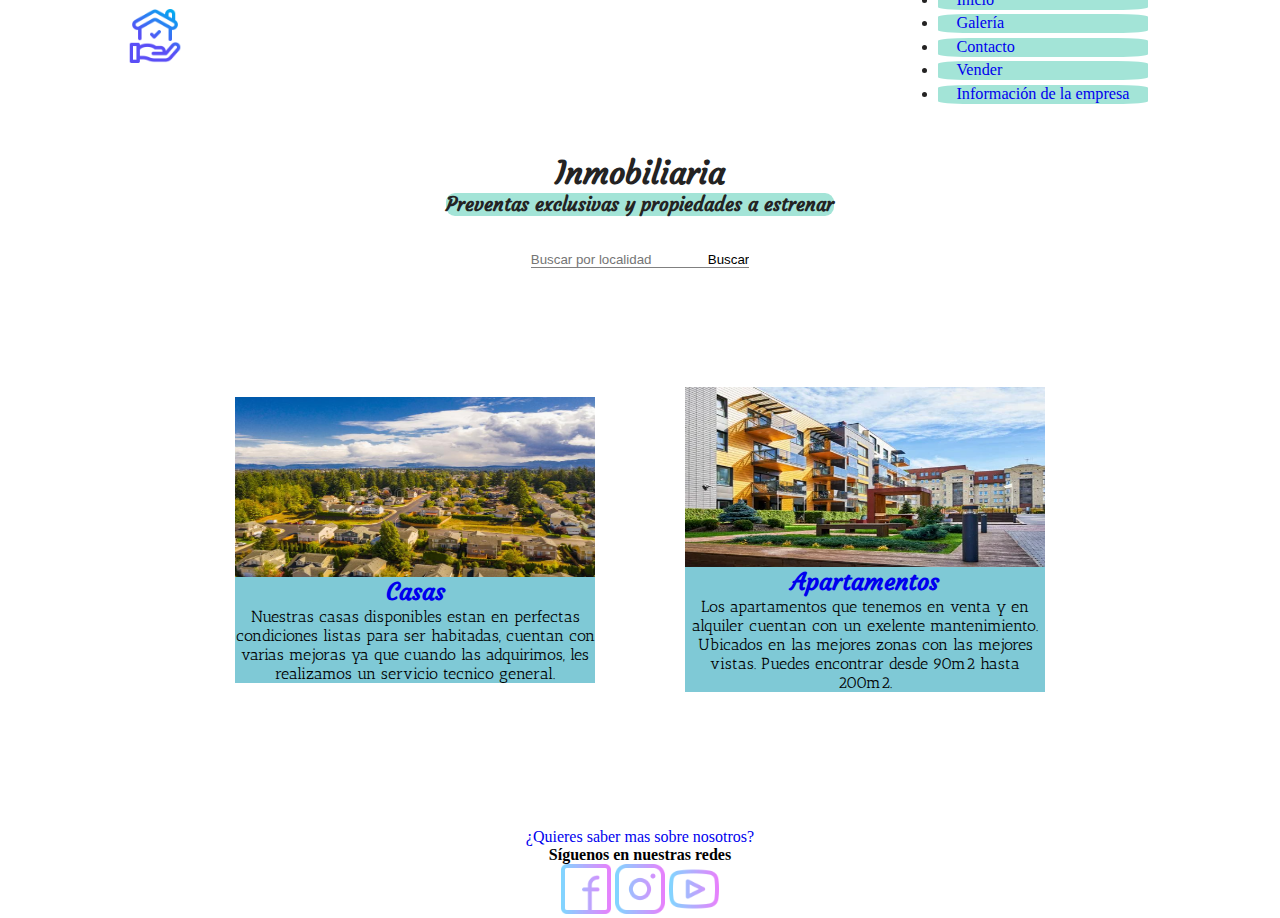
==== commit 09c8c5cd: "agrego wireframes y realizo cambio de colores" ====
--- a/index.html
+++ b/index.html
@@ -9,8 +9,10 @@
   <meta name="keywords" content="INMOBILIARIA, CASAS, APARTAMENTOS, VENTA, ALQUILER, LA COSTA">
   <title>Inicio</title>
   <link rel="shrtcut icon" href="./assets/imagenes/hogar.png">
+  <!--Bootstrap-->
   <link href="https://cdn.jsdelivr.net/npm/bootstrap@5.2.2/dist/css/bootstrap.min.css" rel="stylesheet"
     integrity="sha384-Zenh87qX5JnK2Jl0vWa8Ck2rdkQ2Bzep5IDxbcnCeuOxjzrPF/et3URy9Bv1WTRi" crossorigin="anonymous">
+  <!--wowjs-->
   <link rel="stylesheet" href="https://cdnjs.cloudflare.com/ajax/libs/animate.css/3.7.2/animate.min.css">
   <link rel="stylesheet" href="./scss/style.css">
 
@@ -20,7 +22,7 @@
   <div class="box">
     <header>
       <div class="logo">
-        <img src="./assets/imagenes/agencia-inmobiliaria.png" alt="Logo de la marca">
+        <a href="./index.html"><img src="./assets/imagenes/agencia-inmobiliaria.png" alt="Logo de la empresa"></a>
       </div>
       <!--Barra de navegacion de bootstrap-->
       <nav class="navbar navbar-expand-lg">
@@ -38,10 +40,10 @@
                 <a class="nav-link" href="./pages/galeria.html">Galería</a>
               </li>
               <li class="nav-item">
-                <a class="nav-link" href="./pages/contacto.html">contacto</a>
+                <a class="nav-link" href="./pages/contacto.html">Contacto</a>
               </li>
               <li class="nav-item">
-                <a class="nav-link" href="./pages/vender.html">vender</a>
+                <a class="nav-link" href="./pages/vender.html">Vender</a>
               </li>
               <li class="nav-item">
                 <a class="nav-link" href="./pages/informacion.html">Información de la empresa</a>
@@ -66,7 +68,7 @@
       <section class="tarjetas">
         <div class="card">
           <img src="./assets/imagenes/barrio.jpg" alt="Imagen de casas">
-          <h2>Casas</h2>
+          <h2> <a href="./pages/galeria.html">Casas</a></h2>
           <p>Nuestras casas disponibles estan en perfectas condiciones
             listas para ser habitadas, cuentan con varias mejoras ya que cuando las adquirimos, les realizamos un
             servicio tecnico general.
@@ -75,7 +77,7 @@
         <br>
         <div class="card">
           <img src="./assets/imagenes/complejoApartamentos.webp" alt="Imagen de edificio">
-          <h2>Apartamentos</h2>
+          <h2> <a href="./pages/galeria.html">Apartamentos</a></h2>
           <p>Los apartamentos que tenemos en venta y en alquiler cuentan con un exelente mantenimiento.
             Ubicados en las mejores zonas con las mejores vistas.
             Puedes encontrar desde 90m2 hasta 200m2.
--- a/scss/style.css
+++ b/scss/style.css
@@ -1,3 +1,5 @@
+@import url("https://fonts.googleapis.com/css2?family=Courgette&display=swap");
+@import url("https://fonts.googleapis.com/css2?family=Antic+Slab&display=swap");
 * {
   margin: 0;
   padding: 0;
@@ -46,7 +48,7 @@
 }
 body header li {
   font-size: 1.8vh;
-  background-color: rgb(35, 139, 91);
+  background-color: rgb(163, 228, 215);
   color: rgb(36, 35, 35);
   border-radius: 15%;
   font-family: "abyssinica SIL", sasn-serif;
@@ -78,6 +80,17 @@
   align-items: center;
   height: 50vh;
   overflow: auto;
+}
+main .carousel {
+  width: 90vh;
+}
+main .img-g {
+  height: 40vh;
+}
+main .card-g {
+  width: 90vh;
+  background-color: rgb(127, 201, 214);
+  text-align: center;
 }
 main .card {
   display: flex;
@@ -90,7 +103,7 @@
   color: black;
   outline: 0px;
   border: none;
-  background-color: rgb(40, 110, 172);
+  background-color: rgb(127, 201, 214);
 }
 main img {
   display: flex;
@@ -99,15 +112,21 @@
   height: 20vh;
 }
 main h1 {
+  font-family: Courgette, sans-serif;
   color: rgb(36, 35, 35);
 }
 main h3 {
-  background-color: rgb(35, 139, 91);
+  font-family: Courgette, sans-serif;
+  background-color: rgb(163, 228, 215);
   border-radius: 1vh;
   color: rgb(36, 35, 35);
 }
 main h2 {
-  text-align: center;
+  font-family: Courgette, sans-serif;
+  text-align: center;
+}
+main p {
+  font-family: Antic Slab, sans-serif;
 }
 main form {
   color: rgb(36, 35, 35);
@@ -124,14 +143,14 @@
 }
 main .enviar {
   padding: 1vh;
-  border: 3px solid rgb(40, 110, 172);
-  background-color: rgb(35, 139, 91);
+  border: 3px solid rgb(127, 201, 214);
+  background-color: rgb(163, 228, 215);
   border-radius: 1vh;
   margin-left: 75%;
 }
 main input:focus {
   color: rgb(36, 35, 35);
-  border-bottom: 3px solid rgb(40, 110, 172);
+  border-bottom: 3px solid rgb(127, 201, 214);
   transition: all 0.3s ease;
 }
 main .text-a {
@@ -166,7 +185,7 @@
 main .informacion p {
   font-size: 2vh;
   color: black;
-  background-color: rgb(35, 139, 91);
+  background-color: rgb(163, 228, 215);
   border-radius: 1vh;
 }
 main .ubicacion {
@@ -196,8 +215,8 @@
 }
 
 footer:hover {
-  background-color: rgb(35, 139, 91);
-  border-top: 3px solid rgb(40, 110, 172);
+  background-color: rgb(163, 228, 215);
+  border-top: 3px solid rgb(127, 201, 214);
 }
 
 @media screen and (max-width: 1024px) {
@@ -211,6 +230,7 @@
     height: 100%;
     position: relative;
     min-height: 100vh;
+    overflow-x: hidden;
   }
   body header {
     display: flex;
@@ -296,7 +316,7 @@
     width: 100%;
   }
   body header .navbar:hover {
-    background-color: rgba(40, 111, 172, 0.753);
+    background-color: rgba(127, 201, 214, 0.753);
     border-radius: 1vh;
     z-index: 1;
   }
@@ -332,6 +352,17 @@
   }
   body .galeria {
     margin-left: 4vh;
+  }
+  body .carousel {
+    width: 50vh;
+  }
+  body .img-g {
+    height: 30vh;
+  }
+  body .card-g {
+    width: 50vh;
+    background-color: rgb(127, 201, 214);
+    text-align: center;
   }
   body .t-vender {
     text-align: center;
@@ -410,6 +441,17 @@
   body .galeria {
     margin-left: 4vh;
   }
+  body .carousel {
+    width: 40vh;
+  }
+  body .img-g {
+    height: 20vh;
+  }
+  body .card-g {
+    width: 40vh;
+    background-color: rgb(127, 201, 214);
+    text-align: center;
+  }
   body .t-vender {
     text-align: center;
     margin-top: 6vh;
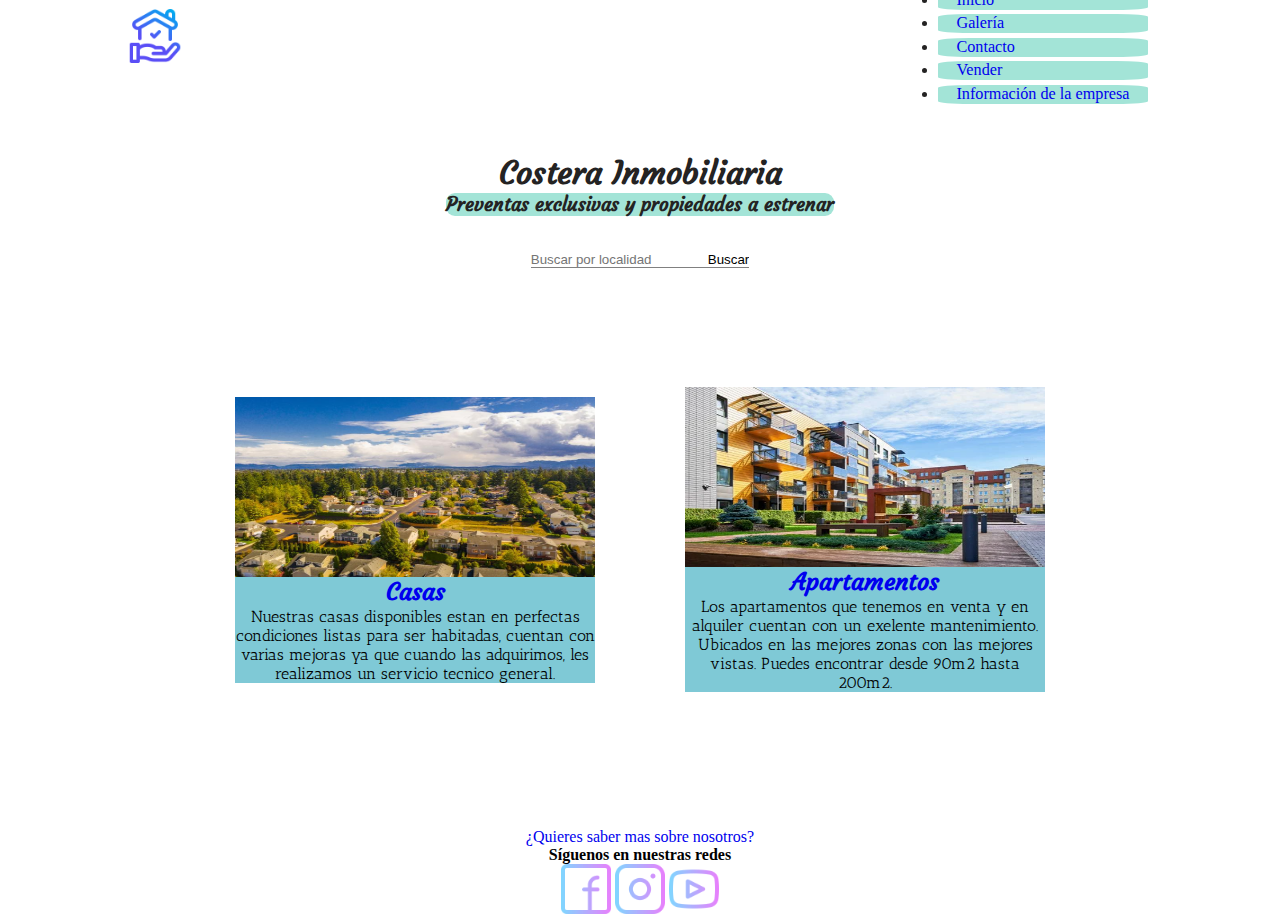
==== commit b4b0d7f0: "ultimos cambios antes de entregar el proyecto" ====
--- a/index.html
+++ b/index.html
@@ -55,7 +55,7 @@
     </header>
     <br>
     <main class="wow zoomIn">
-      <h1>Inmobiliaria</h1>
+      <h1>Costera Inmobiliaria</h1>
       <section class="contenedor">
         <h3 class="wow zoomIn">Preventas exclusivas y propiedades a estrenar</h3>
         <br>
--- a/scss/style.css
+++ b/scss/style.css
@@ -240,6 +240,12 @@
   body header .navbar {
     display: flex;
     width: 100%;
+    z-index: 1;
+  }
+  body header .navbar:hover {
+    background-color: rgba(127, 201, 214, 0.753);
+    border-radius: 1vh;
+    z-index: 1;
   }
   body header ul {
     margin-left: 7vh;
@@ -258,8 +264,14 @@
     align-items: center;
     height: 100%;
   }
+  h3 {
+    margin: 1vh;
+  }
   h2 {
     text-align: center;
+  }
+  legend {
+    background: none;
   }
   form {
     color: aliceblue;
@@ -293,7 +305,7 @@
     justify-content: center;
   }
 }
-@media screen and (max-width: 720px) {
+@media screen and (max-width: 820px) {
   .box {
     grid-template-areas: "encabezado" "seccion" "pie";
     grid-template-columns: 1fr;
@@ -335,6 +347,9 @@
     align-items: center;
     height: 100%;
   }
+  body h3 {
+    margin: 1vh;
+  }
   body h2 {
     text-align: center;
   }
@@ -345,6 +360,9 @@
   }
   body label {
     color: aliceblue;
+  }
+  body legend {
+    background: none;
   }
   body .tarjetas {
     display: flex;
@@ -404,7 +422,7 @@
     width: 100%;
   }
   body header .navbar:hover {
-    background-color: rgba(40, 111, 172, 0.753);
+    background-color: rgba(127, 201, 214, 0.753);
     border-radius: 1vh;
     z-index: 1;
   }
